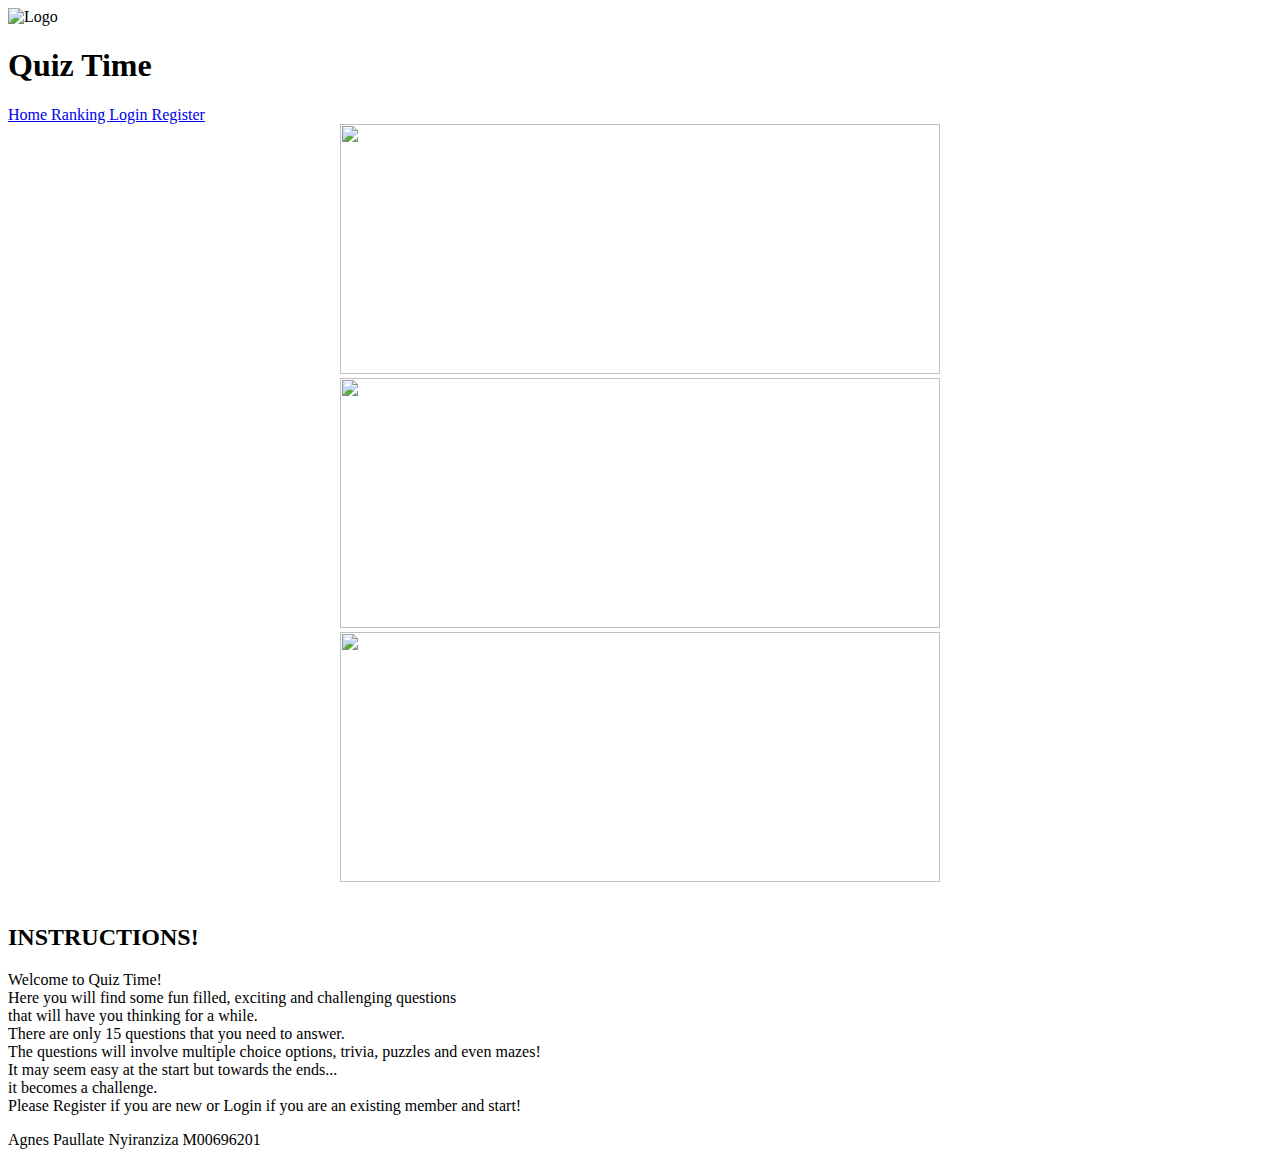
==== index.html @ 8c10c9d7 "Fix the links to other pages and images" ====
<!DOCTYPE html> 
	<html>
	<head>
		<title> Wonder Games </title>
		<!-- Link to external style sheet -->
		<link href="css/stylesheet1.css" type="text/css" rel="stylesheet">
	</head>
		
	<body>
		<!-- Displays the navigation bar and the banner -->
		<div class="banner">
			<img src="css/1.PNG" alt="Logo"/>
			<h1> Quiz Time </h1>
		</div>
		<div class="navigation">
			<a class="selected" href="HomePage.html"> Home </a>
			<a href="ranking.html"> Ranking </a>
			<a href="login.html"> Login </a>
			<a href="register.html"> Register </a>
		</div>
		<!-- Contents of the page -->
		<!-- Start of slide show container -->
		<div class="slideshow-container">

		<div class="mySlides fade">
		<center>  <img src="imagesfolder/image1.png" style="width:600px;height:250px;"> </center>
		</div>

		<div class="mySlides fade">
		<center> <img src="imagesfolder/image2.png" style="width:600px;height:250px;"> </center>
		</div>

		<div class="mySlides fade">
		<center>  <img src="imagesfolder/image3.png" style="width:600px;height:250px;"> </center>
		</div>

		</div>
		<br>

		<div style="text-align:center">
		  <span class="dot"></span> 
		  <span class="dot"></span> 
		  <span class="dot"></span> 
		</div>
		<script src = "js/slideshow.js"></script>
		<h2> INSTRUCTIONS! </h2>
		<p> Welcome to Quiz Time!
		<br>Here you will find some fun filled, exciting and challenging questions <br> that will have you thinking for a while.
		<br>There are only 15 questions that you need to answer.<br> The questions will involve multiple choice options, trivia, puzzles and even mazes!
		<br>It may seem easy at the start but towards the ends...<br> it becomes a challenge.
		<br>Please Register if you are new or Login if you are an existing member and start!</p>

		<footer> Agnes Paullate Nyiranziza M00696201</footer>
	</body>
    </html>
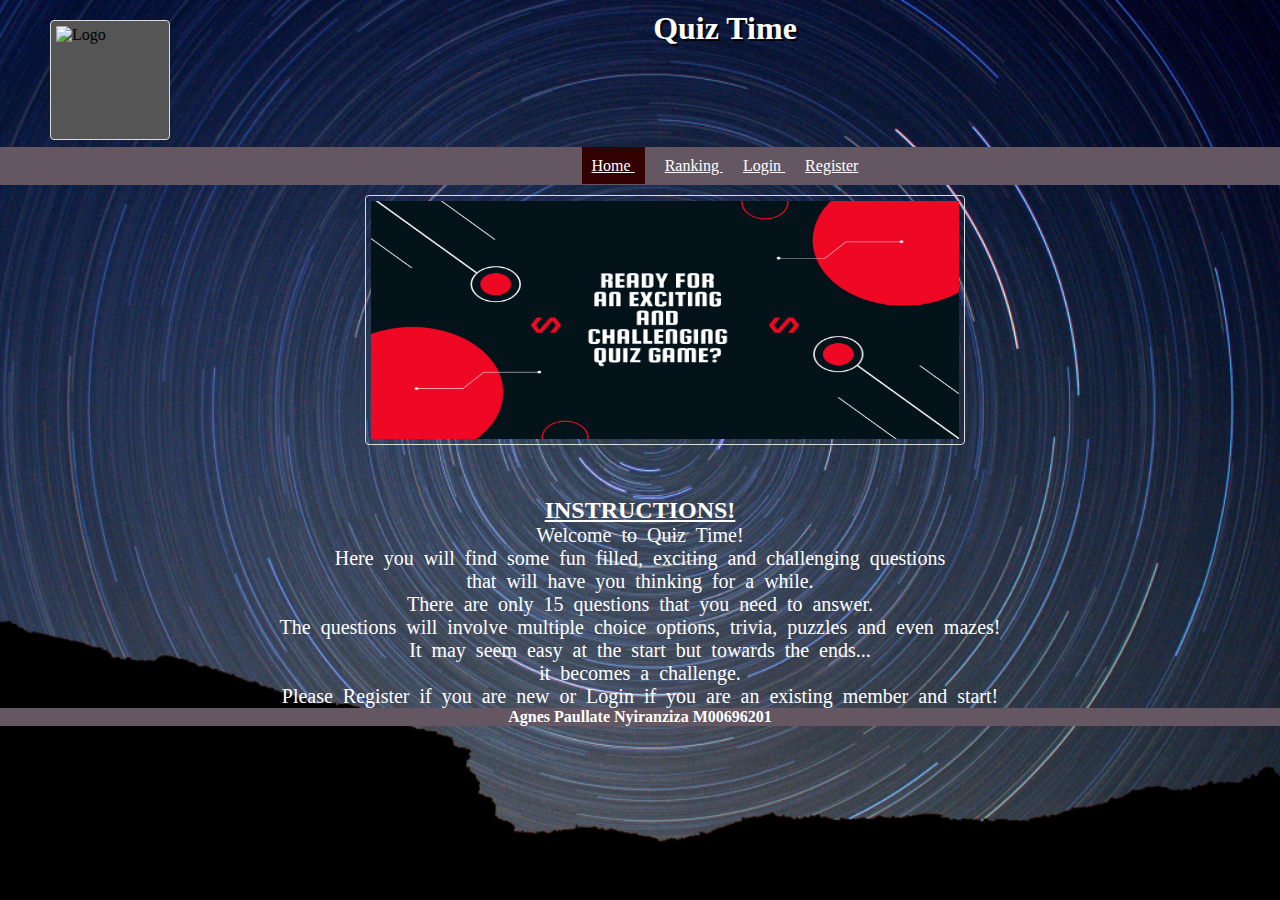
==== commit 294165b0: "initial commit" ====
--- a/index.html
+++ b/index.html
@@ -9,14 +9,14 @@
 	<body>
 		<!-- Displays the navigation bar and the banner -->
 		<div class="banner">
-			<img src="css/1.PNG" alt="Logo"/>
+			<img src="css/1.png" alt="Logo"/>
 			<h1> Quiz Time </h1>
 		</div>
 		<div class="navigation">
 			<a class="selected" href="HomePage.html"> Home </a>
-			<a href="ranking.html"> Ranking </a>
-			<a href="login.html"> Login </a>
-			<a href="register.html"> Register </a>
+			<a href="Ranking.html"> Ranking </a>
+			<a href="Login.html"> Login </a>
+			<a href="Register.html"> Register </a>
 		</div>
 		<!-- Contents of the page -->
 		<!-- Start of slide show container -->
--- a/css/stylesheet1.css
+++ b/css/stylesheet1.css
@@ -0,0 +1,591 @@
+/* Add style to the banner/header of the site*/
+.banner img {
+  float: left;
+  width: 120px;
+  height: 120px;
+  background: #555;
+}
+.banner h1 {
+  margin: 10px 0px 0px 0px;
+  text-align: center;
+}
+/* Style design for the navigation bar*/
+.navigation{
+    text-align: center;
+    padding: 10px;
+	background-color:  #655762 ;
+	margin: 100px 0px 0px 0px;
+}
+a:hover {
+  background-color: gray;
+  padding: 10px;
+}
+
+/* Style design for slide show */
+* {
+	margin: 0;
+    padding: 0;
+	box-sizing: border-box;}
+.mySlides {display: none;}
+
+/* Slideshow container */
+.slideshow-container {
+  max-width: 900px;
+  position: relative;
+  margin: auto;
+}
+
+.active {
+  background-color: #717171;
+}
+
+/* Fading animation */
+.fade {
+  -webkit-animation-name: fade;
+  -webkit-animation-duration: 1.5s;
+  animation-name: fade;
+  animation-duration: 1.5s;
+}
+
+@-webkit-keyframes fade {
+  from {opacity: .4} 
+  to {opacity: 1}
+}
+
+@keyframes fade {
+  from {opacity: .4} 
+  to {opacity: 1}
+}
+
+/* Style design for links in navigation bar and other links on website*/
+a{
+    margin: 10px;
+    color: white;
+}
+/*Style design for selected page on navigation bar*/
+.selected {
+    width: 800px;
+    background-color: #330000;
+    padding: 10px;
+}
+.ranks {
+	background-color: white;
+}
+/* Add style to the background of the site*/
+ body {
+	background-image: url("qp.png");
+	background-attachment: fixed;
+	background-position: center; /* Center the image */
+	background-repeat: no-repeat;	
+	background-size: cover;
+}
+/* Add style to the images on the site.*/
+img {
+  border: 1px solid #ddd;
+  border-radius: 4px;
+  padding: 5px;
+  width: 150px;
+  height: 150px;
+  vertical-align: left;
+  margin: 10px 0px 30px 50px;
+}
+/* Add style to all headings with h1*/
+h1 	{
+	color: #FFFFFF; 
+	text-align: center;
+	text-shadow: 2px 2px black;
+	text-decoration: blink;
+	margin: 0px 20px 30px 20px;
+	font-family: 'Lobster', cursive;
+	}
+/* Add style to all headings with h2*/
+h2{
+	text-align: center;
+	color: #FFFFFF;
+	text-decoration: underline;
+}
+/* Add background to the text in the paragraph*/
+#example{
+		    background-image:url('qp.jpg');
+			background-size:fixed;
+			background-position: top;
+			background-repeat: no-repeat;
+			}
+/* Add style to all paragraphs*/
+p {
+	text-align: center;
+	word-spacing: 5px;
+	color: #ffffff;
+	font-size: 20px;
+	font: Times New Roman;
+	
+}
+/* Login and Registration Pages*/
+/* Style section for the text boxes where the user provides the input*/	
+input[type=text], input[type=password], input[type=number], input[type=date] {
+  width: 50%;
+  padding: 12px 20px;
+  margin: 8px 0;
+  display: inline;
+  border: 1px solid #ccc;
+  box-sizing: border-box;
+}
+/* Style section for the labels (username, email, password etc) on the login and registration page*/
+label {
+	width: 240px;
+	display: inline-block;
+	text-align: right;
+	color: white;
+	font-size: 20px;
+	font-weight: bold;
+}
+/* Style section for the buttons*/
+button {
+  background-color: #000000;
+  color: white;
+  padding: 20px 20px;
+  margin: 0px 0;
+  border: none;
+  cursor: pointer;
+  width: auto;
+  font-weight: bold;
+  box-shadow: 0px 5px 0px 0px #3C93D5;
+  -webkit-transition: background .4s ease;
+  -moz-transition: background .4s ease;
+  transition: background .4s ease;
+}
+
+button:hover{
+	background-color: blue;
+}
+/* Style section for the container on the login and registration pages*/
+.container {
+	background: url(bg.gif) center center no-repeat;
+	padding: 50px;
+	position: relative;
+	width:50%;
+	margin-bottom: 10%;
+	margin-top:5%;
+	height:50%;
+	background-size: cover;
+}
+/* End style section for the login and registration pages*/
+/* Style section for the game*/
+.grid {
+width: 600px;
+height: 600px;
+margin: 0 auto;
+background: url("questions.jpg");
+padding: 10px 50px 50px 50px;
+border-radius: 50px;
+border: 2px solid #cbcbcb;
+box-shadow: 10px 15px 5px #000000;
+}
+
+.grid h1 {
+font-family: "sans-serif";
+background-color: #2c0747;
+font-size: 60px;
+text-align: center;
+color: #ffffff;
+padding: 2px 0px;
+border-radius: 50px;
+}
+
+::selection{
+    color: #fff;
+    background: #007bff;
+}
+
+.startbutton,
+.info_box,
+.quiz_box,
+.result_box{
+    position: absolute;
+    top: 70%;
+    left: 50%;
+    transform: translate(-50%, -50%);
+    box-shadow: 0 4px 8px 0 rgba(0, 0, 0, 0.2), 
+                0 6px 20px 0 rgba(0, 0, 0, 0.19);
+}
+
+.info_box.activeInfo,
+.quiz_box.activeQuiz,
+.result_box.activeResult{
+    opacity: 1;
+    z-index: 5;
+    pointer-events: auto;
+    transform: translate(-50%, -50%) scale(1);
+}
+
+.startbutton button{
+    font-size: 25px;
+    font-weight: 500;
+    color: #000000;
+    padding: 15px 30px;
+    outline: none;
+    border: 1px;
+    border-radius: 5px;
+    background: #fff;
+    cursor: pointer;
+}
+
+.info_box{
+    width: 540px;
+    background: #fff;
+    border-radius: 5px;
+    transform: translate(-50%, -50%) scale(0.9);
+    opacity: 1;
+    pointer-events: none;
+    transition: all 0.3s ease;
+}
+
+.info_box .info-title{
+    height: 50px;
+    width: 100%;
+    border-bottom: 1px solid lightgrey;
+    display: flex;
+    align-items: center;
+    padding: 0 30px;
+    border-radius: 5px 5px 0 0;
+    font-size: 20px;
+    font-weight: 600;
+}
+
+.info_box .info-list{
+    padding: 15px 30px;
+}
+
+.info_box .info-list .info{
+    margin: 5px 0;
+    font-size: 17px;
+}
+
+.info_box .info-list .info span{
+    font-weight: 600;
+    color: #007bff;
+}
+.info_box .buttons{
+    height: 80px;
+    display: flex;
+    align-items: center;
+    justify-content: flex-end;
+    padding: 0 30px;
+    border-top: 1px solid lightgrey;
+}
+
+.info_box .buttons button{
+    margin: 0 5px;
+    height: 40px;
+    width: 100px;
+    font-size: 16px;
+    font-weight: 500;
+    cursor: pointer;
+    border: none;
+    outline: none;
+    border-radius: 5px;
+    border: 1px solid #007bff;
+    transition: all 0.3s ease;
+}
+
+.quiz_box{
+    width: 550px;
+    background: #fff;
+    border-radius: 5px;
+    transform: translate(-50%, -50%) scale(0.9);
+    opacity: 0;
+    pointer-events: none;
+    transition: all 0.3s ease;
+}
+
+.quiz_box header{
+    position: relative;
+    z-index: 2;
+    height: 70px;
+    padding: 0 30px;
+    background: #fff;
+    border-radius: 5px 5px 0 0;
+    display: flex;
+    align-items: center;
+    justify-content: space-between;
+    box-shadow: 0px 3px 5px 1px rgba(0,0,0,0.1);
+}
+
+.quiz_box header .title{
+    font-size: 20px;
+    font-weight: 600;
+}
+
+.quiz_box header .timer{
+    color: #004085;
+    background: #cce5ff;
+    border: 1px solid #b8daff;
+    height: 45px;
+    padding: 0 8px;
+    border-radius: 5px;
+    display: flex;
+    align-items: center;
+    justify-content: space-between;
+    width: 145px;
+}
+
+.quiz_box header .timer .time_left_txt{
+    font-weight: 400;
+    font-size: 17px;
+    user-select: none;
+}
+
+.quiz_box header .timer .timer_sec{
+    font-size: 18px;
+    font-weight: 500;
+    height: 30px;
+    width: 45px;
+    color: #fff;
+    border-radius: 5px;
+    line-height: 30px;
+    text-align: center;
+    background: #343a40;
+    border: 1px solid #343a40;
+    user-select: none;
+}
+
+.quiz_box header .time_line{
+    position: absolute;
+    bottom: 0px;
+    left: 0px;
+    height: 3px;
+    background: #007bff;
+}
+
+section{
+    padding: 25px 30px 20px 30px;
+    background: #fff;
+}
+
+section .que_text{
+    font-size: 25px;
+    font-weight: 600;
+}
+
+section .option_list{
+    padding: 20px 0px;
+    display: block;   
+}
+
+section .option_list .option{
+    background: aliceblue;
+    border: 1px solid #84c5fe;
+    border-radius: 5px;
+    padding: 8px 15px;
+    font-size: 17px;
+    margin-bottom: 15px;
+    cursor: pointer;
+    transition: all 0.3s ease;
+    display: flex;
+    align-items: center;
+    justify-content: space-between;
+}
+
+section .option_list .option:last-child{
+    margin-bottom: 0px;
+}
+
+section .option_list .option:hover{
+    color: #004085;
+    background: #cce5ff;
+    border: 1px solid #b8daff;
+}
+
+section .option_list .option.correct{
+    background: linear-gradient(32deg, rgba(11, 223, 36) 0%, rgb(41, 232, 111) 100%);
+    
+}
+
+section .option_list .option.incorrect{
+    background: linear-gradient(32deg, rgba(230, 29, 29, 1) 0%, rgb(224, 11, 11, 1) 100%);
+ 
+}
+
+section .option_list .option.disabled{
+    pointer-events: none;
+}
+
+section .option_list .option .icon{
+    height: 26px;
+    width: 26px;
+    border: 2px solid transparent;
+    border-radius: 50%;
+    text-align: center;
+    font-size: 13px;
+    pointer-events: none;
+    transition: all 0.3s ease;
+    line-height: 24px;
+}
+#progressBar {
+    width: 20rem;
+    height: 3rem;
+    border: 0.2rem solid rgb(11,223,36);
+    margin-top: 2rem;
+    border-radius: 50px;
+    overflow: hidden;
+}
+
+#progressBarFull {
+    height: 100%;
+    background: rgb(11,223,36);
+    width: 0%;
+}
+.option_list .option .icon.tick{
+    color: #23903c;
+    border-color: #23903c;
+    background: #d4edda;
+}
+
+.option_list .option .icon.cross{
+    color: #a42834;
+    background: #f8d7da;
+    border-color: #a42834;
+}
+
+.questioncount{
+    height: 60px;
+    padding: 0 30px;
+    display: flex;
+    align-items: center;
+    justify-content: space-between;
+    border-top: 1px solid lightgrey;
+}
+
+.questioncount .total_que span{
+    display: flex;
+    user-select: none;
+}
+
+.questioncount .total_que span p{
+    font-weight: 500;
+    padding: 0 5px;
+}
+
+.qeustioncount .total_que span p:first-child{
+    padding-left: 0px;
+}
+
+.questioncount button{
+    height: 40px;
+    padding: 0 13px;
+    font-size: 18px;
+    font-weight: 400;
+    cursor: pointer;
+    border: none;
+    outline: none;
+    color: #fff;
+    border-radius: 5px;
+    background: #007bff;
+    border: 1px solid #007bff;
+    line-height: 10px;
+    opacity: 0;
+    pointer-events: none;
+    transform: scale(0.95);
+    transition: all 0.3s ease;
+}
+
+.questioncount button:hover{
+    background: #0263ca;
+}
+
+.questioncount button.show{
+    opacity: 1;
+    pointer-events: auto;
+    transform: scale(1);
+}
+
+.result_box{
+    background: #fff;
+    border-radius: 5px;
+    display: flex;
+    padding: 25px 30px;
+    width: 450px;
+    align-items: center;
+    flex-direction: column;
+    justify-content: center;
+    transform: translate(-50%, -50%) scale(0.9);
+    opacity: 0;
+    pointer-events: none;
+    transition: all 0.3s ease;
+}
+
+.result_box .icon{
+    font-size: 100px;
+    color: #007bff;
+    margin-bottom: 10px;
+}
+
+.result_box .complete_text{
+    font-size: 20px;
+    font-weight: 500;
+}
+
+.result_box .score_text span{
+    display: flex;
+    margin: 10px 0;
+    font-size: 18px;
+    font-weight: 500;
+}
+
+.result_box .score_text span p{
+    padding: 0 4px;
+    font-weight: 600;
+}
+
+.result_box .buttons{
+    display: flex;
+    margin: 20px 0;
+}
+
+.result_box .buttons button{
+    margin: 0 10px;
+    height: 45px;
+    padding: 0 20px;
+    font-size: 18px;
+    font-weight: 500;
+    cursor: pointer;
+    border: none;
+    outline: none;
+    border-radius: 5px;
+    border: 1px solid #007bff;
+    transition: all 0.3s ease;
+}
+
+.buttons button.restart{
+    color: #fff;
+    background: #007bff;
+}
+
+.buttons button.restart:hover{
+    background: #0263ca;
+}
+
+.buttons button.quit{
+    color: #007bff;
+    background: #fff;
+}
+
+.buttons button.quit:hover{
+    color: #fff;
+    background: #007bff;
+}
+footer {
+	text-align:center;
+	color: white;
+	background-color:  #655762 ;
+	font-weight: bold;
+}
+#highScoresList {
+    list-style: none;
+    margin-bottom: 4rem;
+}
+
+.high-score {
+    font-size: 2.8rem;
+    margin-bottom: 0.5rem;
+}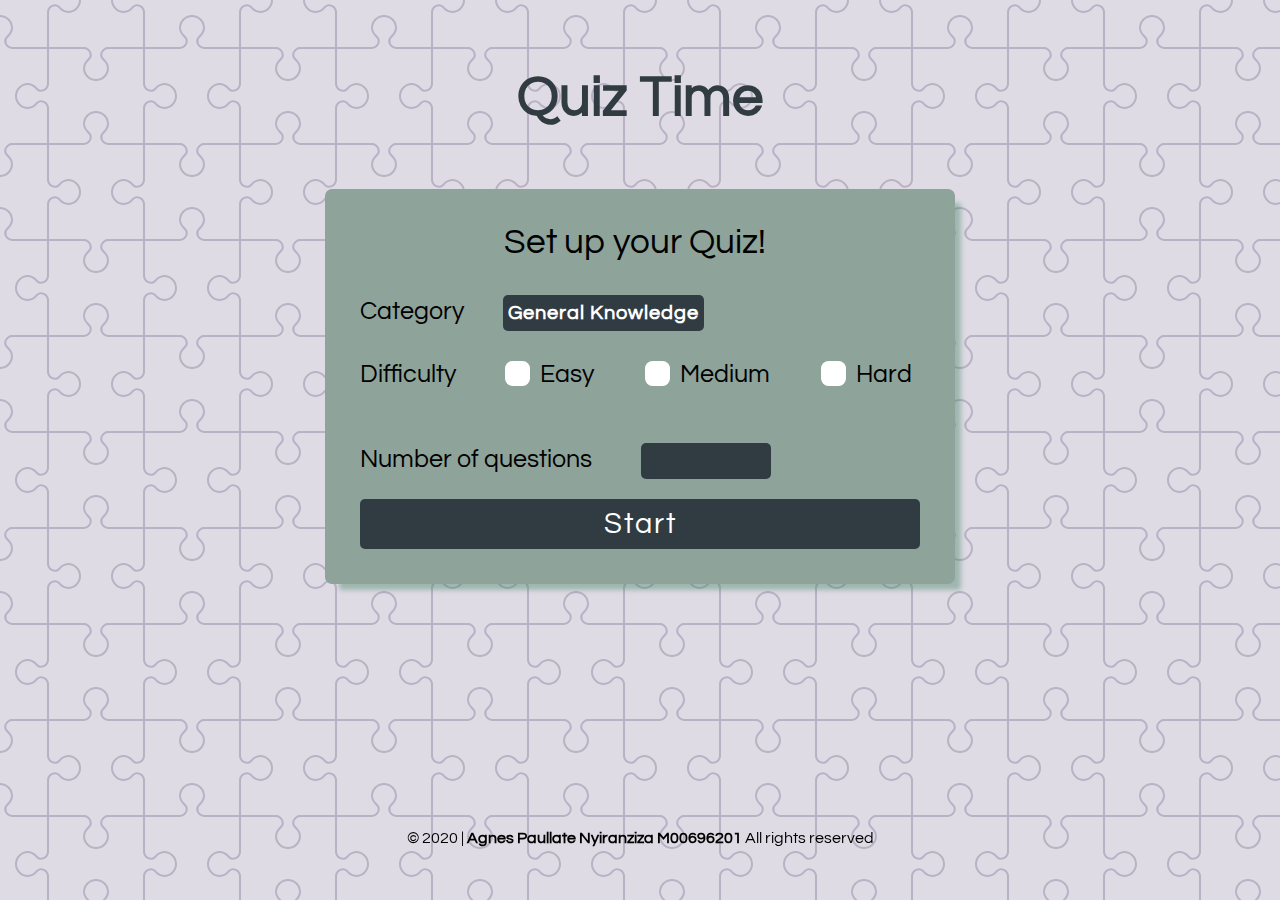
==== commit fa681798: "Update the UI and implement the game functionality" ====
--- a/index.html
+++ b/index.html
@@ -1,55 +1,85 @@
-<!DOCTYPE html> 
-	<html>
-	<head>
-		<title> Wonder Games </title>
-		<!-- Link to external style sheet -->
-		<link href="css/stylesheet1.css" type="text/css" rel="stylesheet">
-	</head>
-		
-	<body>
-		<!-- Displays the navigation bar and the banner -->
-		<div class="banner">
-			<img src="css/1.png" alt="Logo"/>
-			<h1> Quiz Time </h1>
-		</div>
-		<div class="navigation">
-			<a class="selected" href="HomePage.html"> Home </a>
-			<a href="Ranking.html"> Ranking </a>
-			<a href="Login.html"> Login </a>
-			<a href="Register.html"> Register </a>
-		</div>
-		<!-- Contents of the page -->
-		<!-- Start of slide show container -->
-		<div class="slideshow-container">
-
-		<div class="mySlides fade">
-		<center>  <img src="imagesfolder/image1.png" style="width:600px;height:250px;"> </center>
-		</div>
-
-		<div class="mySlides fade">
-		<center> <img src="imagesfolder/image2.png" style="width:600px;height:250px;"> </center>
-		</div>
-
-		<div class="mySlides fade">
-		<center>  <img src="imagesfolder/image3.png" style="width:600px;height:250px;"> </center>
-		</div>
-
-		</div>
-		<br>
-
-		<div style="text-align:center">
-		  <span class="dot"></span> 
-		  <span class="dot"></span> 
-		  <span class="dot"></span> 
-		</div>
-		<script src = "js/slideshow.js"></script>
-		<h2> INSTRUCTIONS! </h2>
-		<p> Welcome to Quiz Time!
-		<br>Here you will find some fun filled, exciting and challenging questions <br> that will have you thinking for a while.
-		<br>There are only 15 questions that you need to answer.<br> The questions will involve multiple choice options, trivia, puzzles and even mazes!
-		<br>It may seem easy at the start but towards the ends...<br> it becomes a challenge.
-		<br>Please Register if you are new or Login if you are an existing member and start!</p>
-
-		<footer> Agnes Paullate Nyiranziza M00696201</footer>
-	</body>
-    </html>
+<!DOCTYPE html>
+<html lang="en">
+<head>
+  <meta charset="UTF-8">
+  <meta name="viewport" content="width=device-width, initial-scale=1.0">
+  <title>Quiz Time</title>
+  <link rel="stylesheet" href="styles.css">
+  <link href="https://fonts.googleapis.com/css2?family=Questrial&display=swap" rel="stylesheet">
+</head>
+<body>
+  <main>
+    <div class="header">
+      <h2>Quiz Time</h2>
+    </div>
+    <div class="main">
+      <div class="final">
+        <h3>You answered all of the questions!</h3>
+        <p>Score: </p><p class="score"></p>
+        <h4>Want to try it again?</h4>
+        <button id="again" class="submit">Again</button>
+      </div>
+      <div class="quiz">
+        <div class="count">
+          <p class="current">0</p><p style="margin-left:40px"> / </p><p class="total"></p>
+        </div>
+        <h3 id="question"></h3>
+        <label id="a1" class="container">
+          <input type="radio" checked="checked" name="radio">
+          <span class="checkmark"></span>
+        </label>
+        <label id="a2" class="container">
+          <input type="radio" name="radio">
+          <span class="checkmark"></span>
+        </label>
+        <label id="a3" class="container">
+          <input type="radio" name="radio">
+          <span class="checkmark"></span>
+        </label>
+        <label id="a4" class="container">
+          <input type="radio" name="radio">
+          <span class="checkmark"></span>
+        </label>
+        <button id="next" class="submit">Submit</button>
+      </div>
+      <div class="settings">
+        <h3 style="text-align: center;">Set up your Quiz!</h3>
+        <label for="category">Category</label>
+        <select name="category" id="category">
+          <option value="9">General Knowledge</option>
+          <option value="27">Animals</option>
+          <option value="15">Video Games</option>
+          <option value="23">History</option>
+          <option value="21">Sports</option>
+        </select>
+        <div class="mt30">
+          <label for="difficulty">Difficulty</label>
+          <label class="container" style="display: inline; margin-left: 30px;">Easy
+            <input type="radio" name="radio" id="easy">
+            <span class="checkmark" style="margin-top: 2px;"></span>
+          </label>
+          <label class="container" style="display: inline; margin-left: 30px;">Medium
+            <input type="radio" name="radio" id="medium">
+            <span class="checkmark" style="margin-top: 2px;"></span>
+          </label>
+          <label  class="container" style="display: inline; margin-left: 30px;">Hard
+            <input type="radio" name="radio" id="hard">
+            <span class="checkmark" style="margin-top: 2px;"></span>
+          </label>
+        </div>
+        <div class="mt30">
+          <label for="questions">Number of questions</label>
+          <input name="questions" id="questions" type="text" pattern="[0-9]*" />
+        </div>  
+        <button id="start" class="submit">Start</button>
+      </div>  
+    </div>
+    <div class="footer">    
+      <div>
+        © 2020 | <b>Agnes Paullate Nyiranziza M00696201</b> All rights reserved
+      </div>
+    </div>
+  </main>
+  <script type="module" src="index.js"></script>
+</body>
+</html>--- a/styles.css
+++ b/styles.css
@@ -0,0 +1,242 @@
+:root {
+  --primary-color: #303c42;
+  --secondary-color: #D6F8D6;
+  --tertiary-color: #8ea39a;
+  --quaternary-color: #302e35;
+  --hover-color: #4e616b;
+  --shadow-color:rgba(57, 127, 93, 0.4);
+  --font-style: 'Questrial';
+}
+
+body {
+  font-family: var(--font-style), 'Ranchers', cursive;
+  background-color: #DFDBE5;
+  background-image: url("data:image/svg+xml,%3Csvg xmlns='http://www.w3.org/2000/svg' width='192' height='192' viewBox='0 0 192 192'%3E%3Cpath fill='%239C92AC' fill-opacity='0.56' d='M192 15v2a11 11 0 0 0-11 11c0 1.94 1.16 4.75 2.53 6.11l2.36 2.36a6.93 6.93 0 0 1 1.22 7.56l-.43.84a8.08 8.08 0 0 1-6.66 4.13H145v35.02a6.1 6.1 0 0 0 3.03 4.87l.84.43c1.58.79 4 .4 5.24-.85l2.36-2.36a12.04 12.04 0 0 1 7.51-3.11 13 13 0 1 1 .02 26 12 12 0 0 1-7.53-3.11l-2.36-2.36a4.93 4.93 0 0 0-5.24-.85l-.84.43a6.1 6.1 0 0 0-3.03 4.87V143h35.02a8.08 8.08 0 0 1 6.66 4.13l.43.84a6.91 6.91 0 0 1-1.22 7.56l-2.36 2.36A10.06 10.06 0 0 0 181 164a11 11 0 0 0 11 11v2a13 13 0 0 1-13-13 12 12 0 0 1 3.11-7.53l2.36-2.36a4.93 4.93 0 0 0 .85-5.24l-.43-.84a6.1 6.1 0 0 0-4.87-3.03H145v35.02a8.08 8.08 0 0 1-4.13 6.66l-.84.43a6.91 6.91 0 0 1-7.56-1.22l-2.36-2.36A10.06 10.06 0 0 0 124 181a11 11 0 0 0-11 11h-2a13 13 0 0 1 13-13c2.47 0 5.79 1.37 7.53 3.11l2.36 2.36a4.94 4.94 0 0 0 5.24.85l.84-.43a6.1 6.1 0 0 0 3.03-4.87V145h-35.02a8.08 8.08 0 0 1-6.66-4.13l-.43-.84a6.91 6.91 0 0 1 1.22-7.56l2.36-2.36A10.06 10.06 0 0 0 107 124a11 11 0 0 0-22 0c0 1.94 1.16 4.75 2.53 6.11l2.36 2.36a6.93 6.93 0 0 1 1.22 7.56l-.43.84a8.08 8.08 0 0 1-6.66 4.13H49v35.02a6.1 6.1 0 0 0 3.03 4.87l.84.43c1.58.79 4 .4 5.24-.85l2.36-2.36a12.04 12.04 0 0 1 7.51-3.11A13 13 0 0 1 81 192h-2a11 11 0 0 0-11-11c-1.94 0-4.75 1.16-6.11 2.53l-2.36 2.36a6.93 6.93 0 0 1-7.56 1.22l-.84-.43a8.08 8.08 0 0 1-4.13-6.66V145H11.98a6.1 6.1 0 0 0-4.87 3.03l-.43.84c-.79 1.58-.4 4 .85 5.24l2.36 2.36a12.04 12.04 0 0 1 3.11 7.51A13 13 0 0 1 0 177v-2a11 11 0 0 0 11-11c0-1.94-1.16-4.75-2.53-6.11l-2.36-2.36a6.93 6.93 0 0 1-1.22-7.56l.43-.84a8.08 8.08 0 0 1 6.66-4.13H47v-35.02a6.1 6.1 0 0 0-3.03-4.87l-.84-.43c-1.59-.8-4-.4-5.24.85l-2.36 2.36A12 12 0 0 1 28 109a13 13 0 1 1 0-26c2.47 0 5.79 1.37 7.53 3.11l2.36 2.36a4.94 4.94 0 0 0 5.24.85l.84-.43A6.1 6.1 0 0 0 47 84.02V49H11.98a8.08 8.08 0 0 1-6.66-4.13l-.43-.84a6.91 6.91 0 0 1 1.22-7.56l2.36-2.36A10.06 10.06 0 0 0 11 28 11 11 0 0 0 0 17v-2a13 13 0 0 1 13 13c0 2.47-1.37 5.79-3.11 7.53l-2.36 2.36a4.94 4.94 0 0 0-.85 5.24l.43.84A6.1 6.1 0 0 0 11.98 47H47V11.98a8.08 8.08 0 0 1 4.13-6.66l.84-.43a6.91 6.91 0 0 1 7.56 1.22l2.36 2.36A10.06 10.06 0 0 0 68 11 11 11 0 0 0 79 0h2a13 13 0 0 1-13 13 12 12 0 0 1-7.53-3.11l-2.36-2.36a4.93 4.93 0 0 0-5.24-.85l-.84.43A6.1 6.1 0 0 0 49 11.98V47h35.02a8.08 8.08 0 0 1 6.66 4.13l.43.84a6.91 6.91 0 0 1-1.22 7.56l-2.36 2.36A10.06 10.06 0 0 0 85 68a11 11 0 0 0 22 0c0-1.94-1.16-4.75-2.53-6.11l-2.36-2.36a6.93 6.93 0 0 1-1.22-7.56l.43-.84a8.08 8.08 0 0 1 6.66-4.13H143V11.98a6.1 6.1 0 0 0-3.03-4.87l-.84-.43c-1.59-.8-4-.4-5.24.85l-2.36 2.36A12 12 0 0 1 124 13a13 13 0 0 1-13-13h2a11 11 0 0 0 11 11c1.94 0 4.75-1.16 6.11-2.53l2.36-2.36a6.93 6.93 0 0 1 7.56-1.22l.84.43a8.08 8.08 0 0 1 4.13 6.66V47h35.02a6.1 6.1 0 0 0 4.87-3.03l.43-.84c.8-1.59.4-4-.85-5.24l-2.36-2.36A12 12 0 0 1 179 28a13 13 0 0 1 13-13zM84.02 143a6.1 6.1 0 0 0 4.87-3.03l.43-.84c.8-1.59.4-4-.85-5.24l-2.36-2.36A12 12 0 0 1 83 124a13 13 0 1 1 26 0c0 2.47-1.37 5.79-3.11 7.53l-2.36 2.36a4.94 4.94 0 0 0-.85 5.24l.43.84a6.1 6.1 0 0 0 4.87 3.03H143v-35.02a8.08 8.08 0 0 1 4.13-6.66l.84-.43a6.91 6.91 0 0 1 7.56 1.22l2.36 2.36A10.06 10.06 0 0 0 164 107a11 11 0 0 0 0-22c-1.94 0-4.75 1.16-6.11 2.53l-2.36 2.36a6.93 6.93 0 0 1-7.56 1.22l-.84-.43a8.08 8.08 0 0 1-4.13-6.66V49h-35.02a6.1 6.1 0 0 0-4.87 3.03l-.43.84c-.79 1.58-.4 4 .85 5.24l2.36 2.36a12.04 12.04 0 0 1 3.11 7.51A13 13 0 1 1 83 68a12 12 0 0 1 3.11-7.53l2.36-2.36a4.93 4.93 0 0 0 .85-5.24l-.43-.84A6.1 6.1 0 0 0 84.02 49H49v35.02a8.08 8.08 0 0 1-4.13 6.66l-.84.43a6.91 6.91 0 0 1-7.56-1.22l-2.36-2.36A10.06 10.06 0 0 0 28 85a11 11 0 0 0 0 22c1.94 0 4.75-1.16 6.11-2.53l2.36-2.36a6.93 6.93 0 0 1 7.56-1.22l.84.43a8.08 8.08 0 0 1 4.13 6.66V143h35.02z'%3E%3C/path%3E%3C/svg%3E");
+  justify-content: center;
+  align-items: center;
+}
+
+h2 {
+  font-size: 3.5rem;
+  text-align: center;
+  color: var(--primary-color);
+}
+
+.mt30 {
+  margin-top: 30px;
+}
+
+.header {
+  padding: 15px;
+}
+
+.main {
+  display: flex;
+  justify-content: center;
+}
+
+.footer {
+  display: flex;
+  justify-content: center;
+  position:fixed;
+  bottom:0;
+  left:0;
+  width:100%;
+  height: 70px;
+}
+
+.settings {
+
+  z-index: 1;
+}
+
+.final {
+  visibility: hidden;
+  z-index: 2;
+}
+
+.final p {
+  font-size: 30px;
+  text-align: center;
+}
+
+.final h4 {
+  font-size: 33px;
+  text-align: center;
+}
+
+.quiz  {
+  visibility: hidden;
+  z-index: 0;
+}
+
+#questions {
+  font-size: 20px;
+  font-family: var(--font-style), 'Ranchers', cursive;
+  font-weight: 600;
+  line-height: 1.3;
+  color: white;
+  background-color: var(--primary-color);
+  appearance: none;
+  border: none;
+  padding: 5px;
+  border-radius: 5px;
+  margin-left: 30px;
+  outline: none;
+  text-align: center;
+  width: 120px;
+}
+.settings select {
+  font-size: 20px;
+  font-family: var(--font-style), 'Ranchers', cursive;
+  font-weight: 600;
+  line-height: 1.3;
+  letter-spacing: 1px;
+  color: white;
+  background-color: var(--primary-color);
+  -moz-appearance: none;
+  -webkit-appearance: none;
+  appearance: none;
+  border: none;
+  padding: 5px;
+  border-radius: 5px;
+  margin-left: 20px;
+  outline: none;
+  text-align: center;
+}
+
+.settings select::-ms-expand {
+  display: none;
+}
+
+.settings select:hover {
+  border-color: var(--hover-color);
+}
+
+.settings select:focus {
+  border-color: var(--hover-color);
+}
+
+.settings select option {
+  /* font-weight: bolder; */
+  font-family: var(--font-style), 'Ranchers', sans-serif;
+}
+
+.settings label {
+  font-size: 25px;
+  margin-right: 16px;
+}
+
+
+.quiz, .settings, .final {
+  position: absolute;
+  padding: 0px 35px 35px 35px;
+  max-width: 560px;
+  background-color: var(--tertiary-color);
+  border-radius: 7px;
+  -webkit-box-shadow: 10px 10px 3px -4px var(--shadow-color);
+  -moz-box-shadow: 10px 10px 3px -4px var(--shadow-color);
+  box-shadow: 10px 10px 5px -4px var(--shadow-color);
+}
+
+h3 {
+  display: block;
+  width: 550px;
+  font-size: 35px;
+  font-weight: 350;
+  word-wrap: break-word;
+}
+
+.submit {
+  width: 100%;
+  color: white;
+  background-color: var(--primary-color);
+  font-family: var(--font-style), 'Ranchers', cursive;
+  outline: none;
+  border: none;
+  height: 50px;
+  font-size: 1.8rem;
+  margin-top: 20px;
+  border-radius: 5px;
+  letter-spacing: 2px;
+}
+
+.submit:hover {
+  background-color: var(--hover-color);
+  cursor: pointer;
+  color: black;
+}
+
+/* The container */
+.count {
+  display: block;
+  left: 75%;
+  position: relative;
+  padding-left: 35px;
+  margin-bottom: 100px;
+  cursor: pointer;
+}
+
+.count p {
+  position: absolute;
+  font-size: 35px;
+  
+}
+
+.total {
+  margin-left: 50px;
+}
+
+/* The container */
+.container {
+  display: block;
+  position: relative;
+  padding-left: 35px;
+  margin-bottom: 12px;
+  cursor: pointer;
+  font-size: 25px;
+  -webkit-user-select: none;
+  -moz-user-select: none;
+  -ms-user-select: none;
+  user-select: none;
+}
+
+/* Hide the browser's default radio button */
+.container input {
+  position: absolute;
+  opacity: 0;
+  cursor: pointer;
+}
+
+/* Create a custom radio button */
+.checkmark {
+  position: absolute;
+  top: -2px;
+  left: 0px;
+  height: 25px;
+  width: 25px;
+  background-color: white;
+  border-radius: 30%;
+}
+
+/* On mouse-over, add a grey background color */
+.container:hover input ~ .checkmark {
+  background-color: black;
+}
+
+/* When the radio button is checked, add a blue background */
+.container input:checked ~ .checkmark {
+  background-color: var(--quaternary-color);
+}
+
+/* Create the indicator (the dot/circle - hidden when not checked) */
+.checkmark:after {
+  content: "";
+  position: absolute;
+  display: none;
+}
+
+/* Show the indicator (dot/circle) when checked */
+.container input:checked ~ .checkmark:after {
+  display: block;
+}
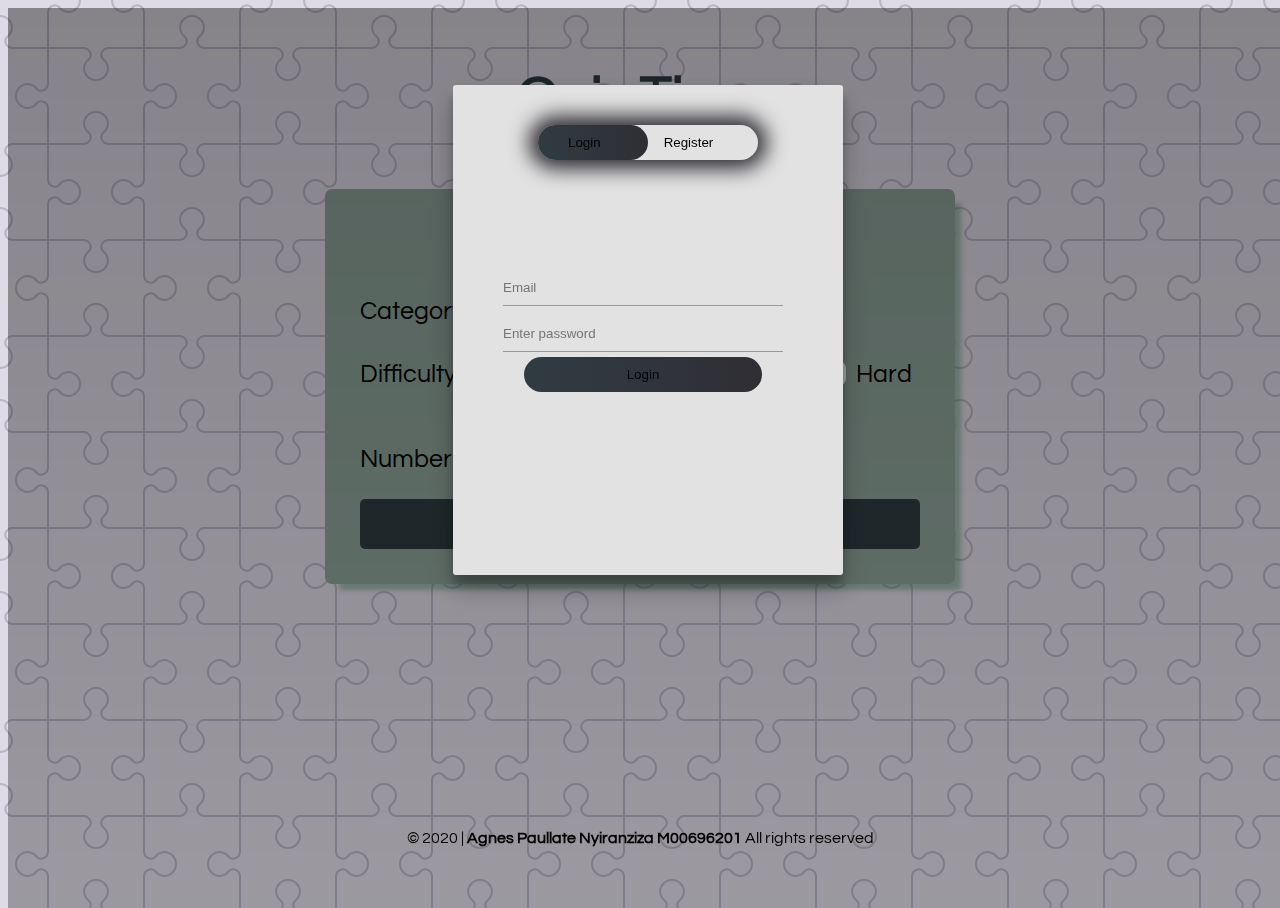
==== commit 6661fff3: "Add registration and login" ====
--- a/index.html
+++ b/index.html
@@ -8,11 +8,35 @@
   <link href="https://fonts.googleapis.com/css2?family=Questrial&display=swap" rel="stylesheet">
 </head>
 <body>
+  <!-- Modal -->
+  <div id="modal">
+    <div class="form-box">
+      <div class="button-box">
+        <div id="btn"></div>
+        <button type="button" class="toggle-btn" onclick="login()">Login</button>
+        <button type="button" class="toggle-btn" onclick="register()">Register</button>
+      </div>
+      <form id="login" class="input-group">
+        <input type="text" class="input-field" id="login-email" placeholder="Email" required>
+        <input type="password" class="input-field" id="login-password" placeholder="Enter password" required>
+        <button type="submit" class="submit-btn" id="login-btn">Login</button>
+      </form>
+      <form id="register" class="input-group">
+        <input type="text" class="input-field" placeholder="First Name" required>
+        <input type="text" class="input-field" placeholder="Last Name" required>
+        <input type="email" class="input-field" placeholder="Email" required>
+        <input type="password" class="input-field" placeholder="Enter password" required>
+        <input type="password" class="input-field" placeholder="Confirm password" required>
+        <button type="submit" class="submit-btn" onclick="submitRegistration()">Register</button>
+      </form>
+    </div>
+  </div>
   <main>
     <div class="header">
       <h2>Quiz Time</h2>
     </div>
     <div class="main">
+
       <div class="final">
         <h3>You answered all of the questions!</h3>
         <p>Score: </p><p class="score"></p>
@@ -28,7 +52,7 @@
           <input type="radio" checked="checked" name="radio">
           <span class="checkmark"></span>
         </label>
-        <label id="a2" class="container">
+        <label id="a2" class="container">email
           <input type="radio" name="radio">
           <span class="checkmark"></span>
         </label>
@@ -80,6 +104,7 @@
       </div>
     </div>
   </main>
+  <script src="./quiz/register.js"></script>
   <script type="module" src="index.js"></script>
 </body>
 </html>--- a/styles.css
+++ b/styles.css
@@ -240,3 +240,104 @@
 .container input:checked ~ .checkmark:after {
   display: block;
 }
+
+#modal {
+  margin: 0;
+  padding: 0;
+  height: 100vh;
+  width: 100vw;
+  background-image: linear-gradient(rgba(0,0,0,0.4), rgba(0,0,0,0.3));
+  background-position: center;
+  background-size: cover;
+  position: absolute;
+  z-index: 999;
+}
+
+#modal .form-box {
+  width: 380px;
+  height: 480px;
+  position: relative;
+  margin: 6% auto;
+  background: rgb(226, 226, 226);
+  padding: 5px;
+  overflow: hidden;
+  box-shadow: 0 14px 28px rgba(0,0,0,0.25), 0 10px 10px rgba(0,0,0,0.22);
+  border-radius: 3px;
+}
+
+#modal .button-box {
+  width: 220px;
+  margin: 35px auto;
+  position: relative;
+  box-shadow: 0 0 20px 9px var(--quaternary-color);
+  border-radius: 30px;
+}
+
+#modal .toggle-btn {
+  padding: 10px 30px;
+  cursor: pointer;
+  background: transparent;
+  border: 0;
+  outline: none;
+  position: relative;
+}
+
+#modal #btn {
+  top: 0;
+  left: 0;
+  position: absolute;
+  width: 110px;
+  height: 100%;
+  background: linear-gradient(to right, var(--primary-color),var(--quaternary-color));
+  border-radius: 50px;
+  transition: .5s;
+}
+
+#modal .input-group {
+  top: 180px;
+  position: absolute;
+  width: 280px;
+  transition: .5s;
+}
+
+#modal .input-field{
+  width: 100%;
+  padding: 10px 0;
+  margin: 5px 0;
+  border-top: 0;
+  border-left: 0;
+  border-right: 0;
+  border-bottom: 1px solid #999;
+  outline: none;
+  background: transparent;
+}
+
+#modal .submit-btn {
+  width: 85%;
+  padding: 10px 30px;
+  cursor: pointer;
+  display: block;
+  margin: auto;
+  background: linear-gradient(to right,var(--primary-color),var(--quaternary-color));
+  border: 0;
+  outline: none;
+  border-radius: 30px;
+}
+
+#modal .check-box {
+  margin: 30px 3px 30px 0;
+}
+
+#modal label {
+  color: #777;
+  font-size: 12px;
+  bottom: 68px;
+}
+
+#login {
+  left: 50px;
+}
+
+#register {
+  left: 450px;
+}
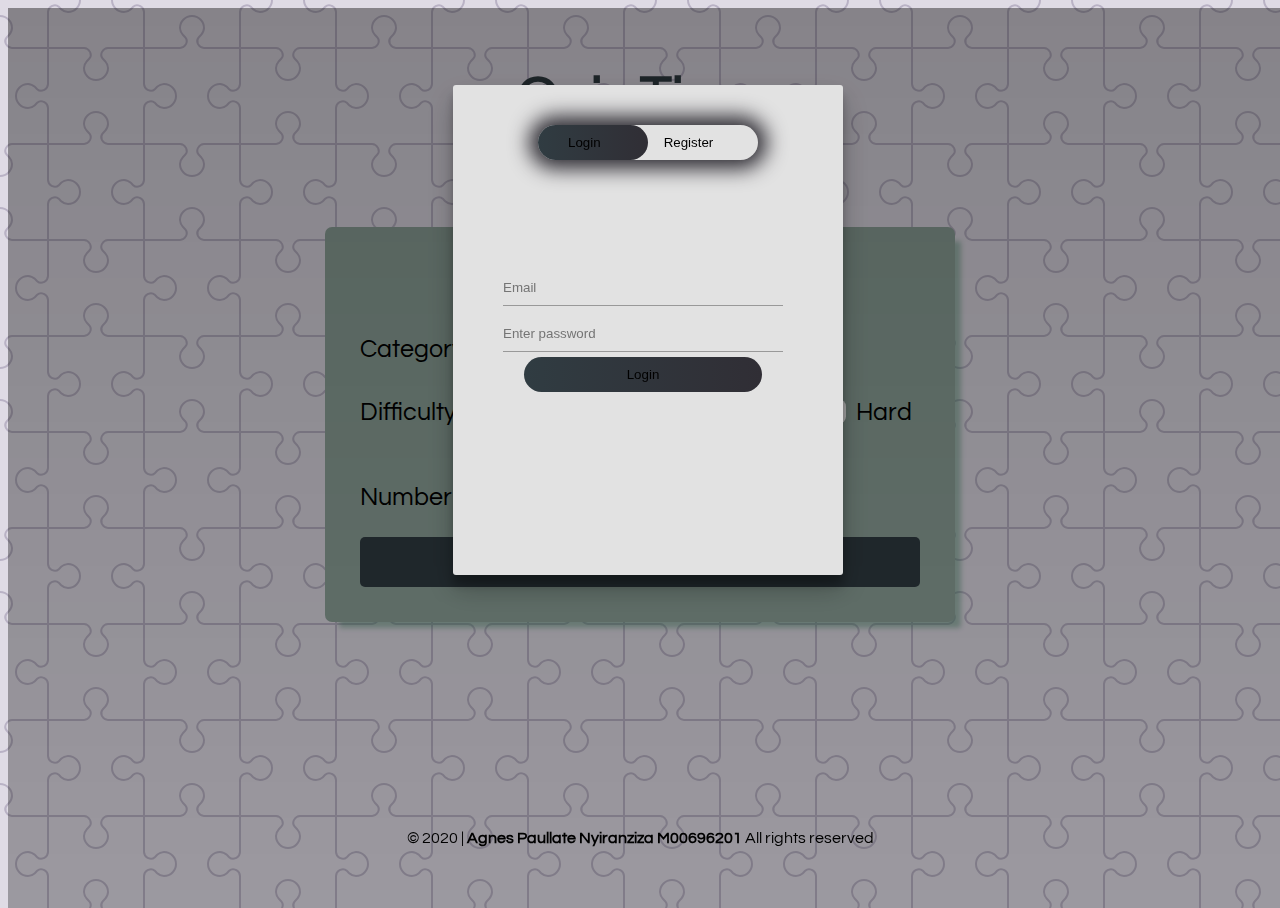
==== commit 93dbe7df: "Use the session storage to store the logged in user" ====
--- a/index.html
+++ b/index.html
@@ -22,18 +22,19 @@
         <button type="submit" class="submit-btn" id="login-btn">Login</button>
       </form>
       <form id="register" class="input-group">
-        <input type="text" class="input-field" placeholder="First Name" required>
-        <input type="text" class="input-field" placeholder="Last Name" required>
-        <input type="email" class="input-field" placeholder="Email" required>
-        <input type="password" class="input-field" placeholder="Enter password" required>
-        <input type="password" class="input-field" placeholder="Confirm password" required>
-        <button type="submit" class="submit-btn" onclick="submitRegistration()">Register</button>
+        <input type="text" class="input-field" id="first-name" placeholder="First Name" required>
+        <input type="text" class="input-field" id="last-name" placeholder="Last Name" required>
+        <input type="email" class="input-field" id="register-email" placeholder="Email" required>
+        <input type="password" class="input-field" id="register-password" placeholder="Enter password" required>
+        <input type="password" class="input-field" id="confirm-password" placeholder="Confirm password" required>
+        <button type="submit" class="submit-btn" id="register-btn">Register</button>
       </form>
     </div>
   </div>
   <main>
     <div class="header">
       <h2>Quiz Time</h2>
+      <button id="logout">Logout</button>
     </div>
     <div class="main">
 
--- a/styles.css
+++ b/styles.css
@@ -20,6 +20,21 @@
   font-size: 3.5rem;
   text-align: center;
   color: var(--primary-color);
+}
+
+#logout {
+  font-size: 1rem;
+  background: linear-gradient(to right,var(--primary-color),var(--quaternary-color));
+  border: 0;
+  outline: none;
+  border-radius: 30px;
+  color: white;
+  width: 10%;
+  padding: 10px 30px;
+  cursor: pointer;
+  position: relative;
+  left: 45%;
+  
 }
 
 .mt30 {
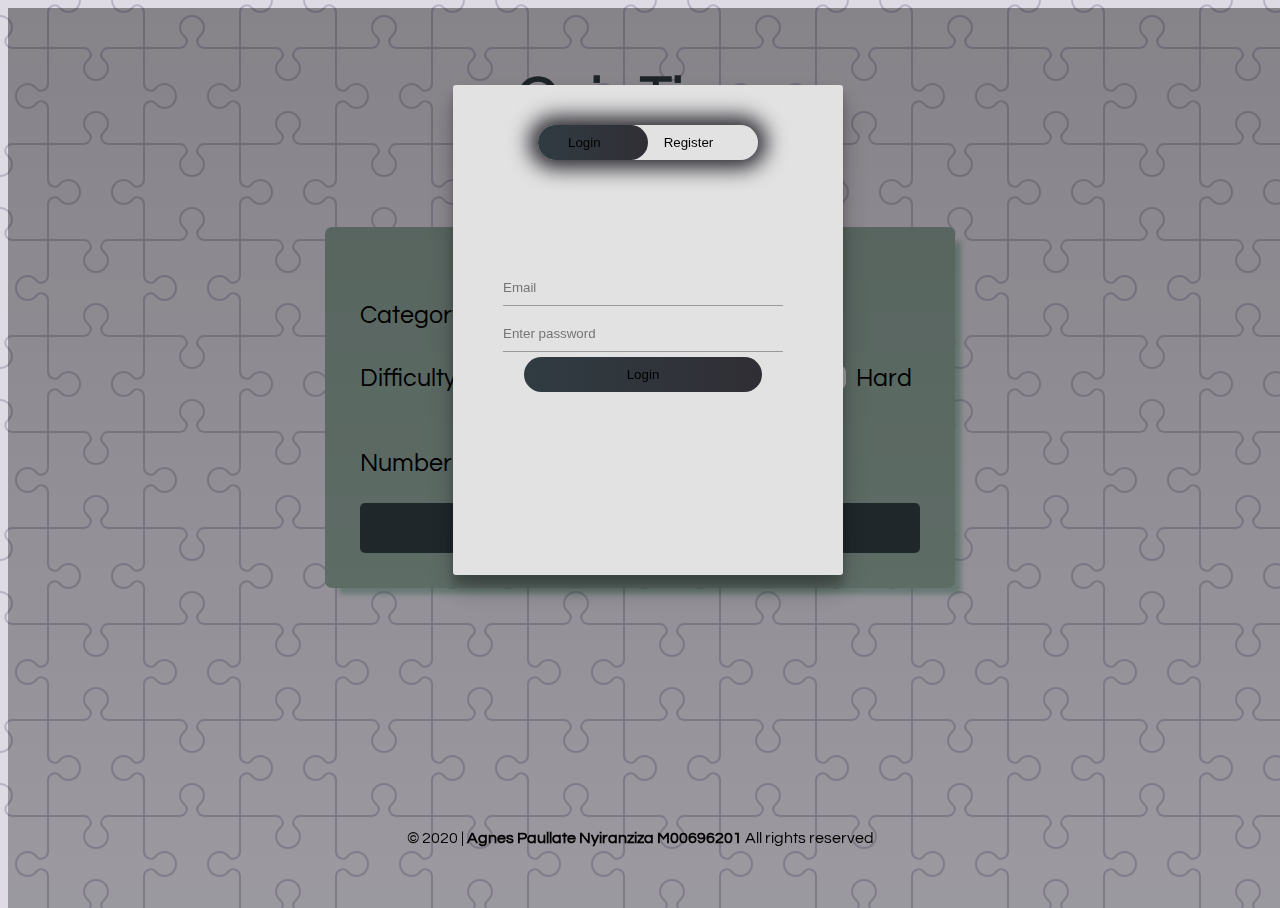
==== commit 74df1c8a: "Implement score board" ====
--- a/index.html
+++ b/index.html
@@ -31,10 +31,19 @@
       </form>
     </div>
   </div>
+  <div id="scores-board">
+    <div id="scores-display">
+      <h3>Game Scores</h3>
+      <button id="close-scores">Close</button>
+    </div>
+  </div>
   <main>
     <div class="header">
       <h2>Quiz Time</h2>
-      <button id="logout">Logout</button>
+      <div class="header-buttons">
+        <button id="logout">Logout</button>
+        <button id="scores">Scores</button>
+      </div>
     </div>
     <div class="main">
 
@@ -106,6 +115,7 @@
     </div>
   </main>
   <script src="./quiz/register.js"></script>
+  <script src="./quiz/scores.js"></script>
   <script type="module" src="index.js"></script>
 </body>
 </html>--- a/styles.css
+++ b/styles.css
@@ -22,7 +22,7 @@
   color: var(--primary-color);
 }
 
-#logout {
+#logout, #scores {
   font-size: 1rem;
   background: linear-gradient(to right,var(--primary-color),var(--quaternary-color));
   border: 0;
@@ -33,7 +33,7 @@
   padding: 10px 30px;
   cursor: pointer;
   position: relative;
-  left: 45%;
+  left: 40%;
   
 }
 
@@ -256,7 +256,7 @@
   display: block;
 }
 
-#modal {
+#modal, #scores-board {
   margin: 0;
   padding: 0;
   height: 100vh;
@@ -268,6 +268,14 @@
   z-index: 999;
 }
 
+#scores-board {
+  z-index: 998;
+  visibility: hidden;
+  font-size: 24px;
+  font-weight: bolder;
+}
+
+
 #modal .form-box {
   width: 380px;
   height: 480px;
@@ -305,6 +313,17 @@
   height: 100%;
   background: linear-gradient(to right, var(--primary-color),var(--quaternary-color));
   border-radius: 50px;
+  transition: .5s;
+}
+
+#close-scores {
+  bottom: 25%;
+  right: 50%;
+  position: absolute;
+  width: 80px;
+  height: 50px;
+  background: linear-gradient(to right, var(--primary-color),var(--quaternary-color));
+  border-radius: 25px;
   transition: .5s;
 }
 
@@ -356,3 +375,17 @@
 #register {
   left: 450px;
 }
+
+#scores-display {
+  width: 50%;
+  height: 65%;
+  margin: auto;
+  background-color: #D6F8D6;
+}
+
+#scores-display, h3 {
+  width: 40%;
+  margin: auto;
+}
+
+
